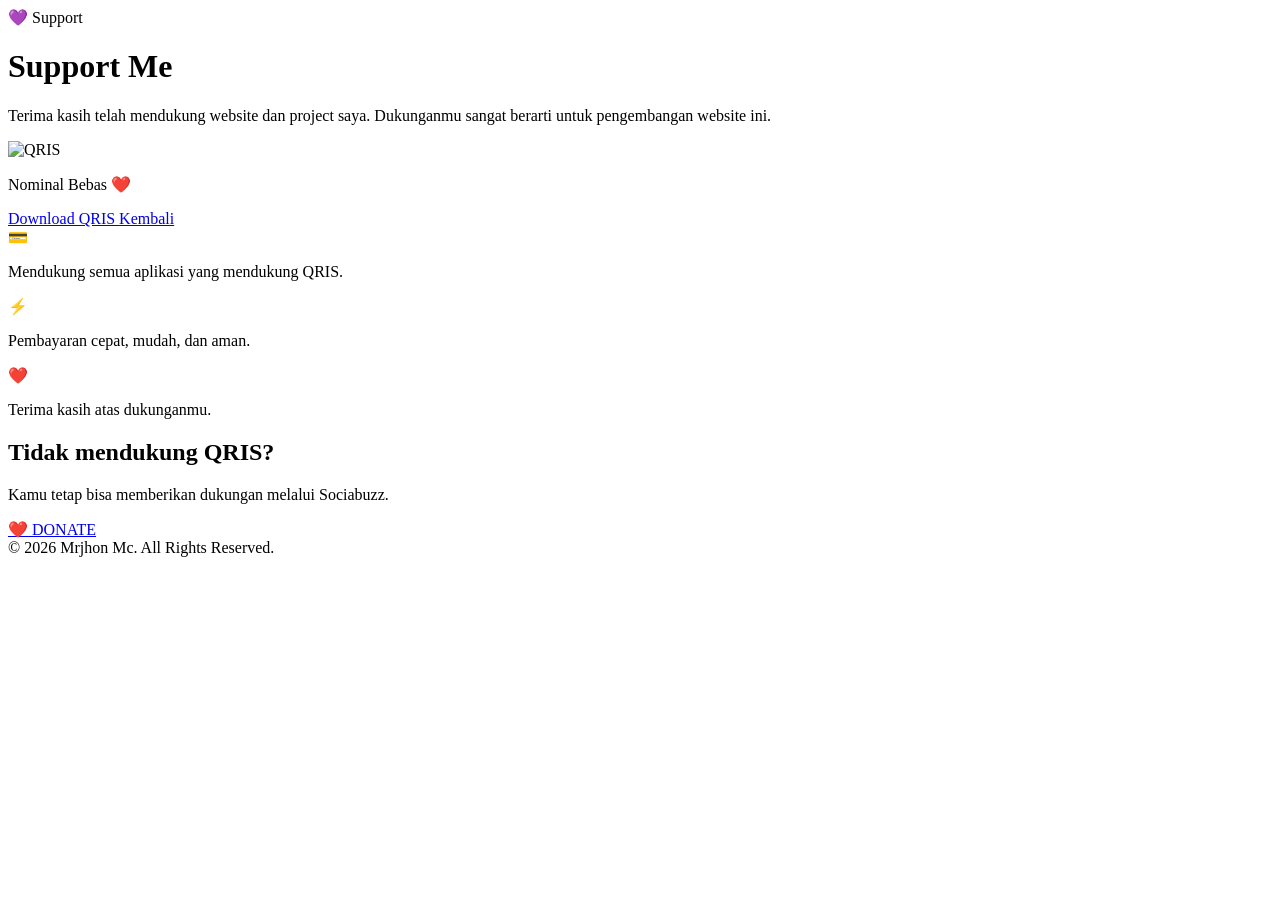
==== pay.html @ 100991d1 "Create pay.html" ====
<!DOCTYPE html>
<html lang="id">
<head>
    <meta charset="UTF-8">
    <meta name="viewport" content="width=device-width, initial-scale=1.0">
    <title>Support Me</title>

    <link rel="stylesheet" href="pay.css">

    <link href="https://fonts.googleapis.com/css2?family=Poppins:wght@300;400;500;600;700&display=swap" rel="stylesheet">
</head>

<body>

    <!-- Background -->
    <div id="stars"></div>
    <div id="meteors"></div>

    <!-- Card -->
    <main class="container">

        <div class="badge">
            💜 Support
        </div>

        <h1>Support Me</h1>

        <p class="subtitle">
            Terima kasih telah mendukung website dan project saya.
            Dukunganmu sangat berarti untuk pengembangan website ini.
        </p>

        <!-- QRIS -->
        <div class="qris-box">
            <img src="qris.png" alt="QRIS">
        </div>

        <p class="nominal">
            Nominal Bebas ❤️
        </p>

        <!-- Tombol -->
        <div class="buttons">

            <a href="https://i.imgur.com/JxBJOme.jpeg" download class="btn primary">
                Download QRIS
            </a>

            <a href="index.html" class="btn secondary">
                Kembali
            </a>

        </div>

        <!-- Info -->
        <div class="info">

            <div class="item">
                <span>💳</span>
                <p>Mendukung semua aplikasi yang mendukung QRIS.</p>
            </div>

            <div class="item">
                <span>⚡</span>
                <p>Pembayaran cepat, mudah, dan aman.</p>
            </div>

            <div class="item">
                <span>❤️</span>
                <p>Terima kasih atas dukunganmu.</p>
            </div>

        </div>

        <!-- Alternatif -->
        <div class="alt-donate">

            <h2>Tidak mendukung QRIS?</h2>

            <p>
                Kamu tetap bisa memberikan dukungan melalui Sociabuzz.
            </p>

            <a href="https://sociabuzz.com/mrjhonkece/donate"
               target="_blank"
               class="btn donate">

                ❤️ DONATE

            </a>

        </div>

    </main>

    <footer>
        © 2026 Mrjhon Mc. All Rights Reserved.
    </footer>

    <script src="pay.js"></script>

</body>
</html>
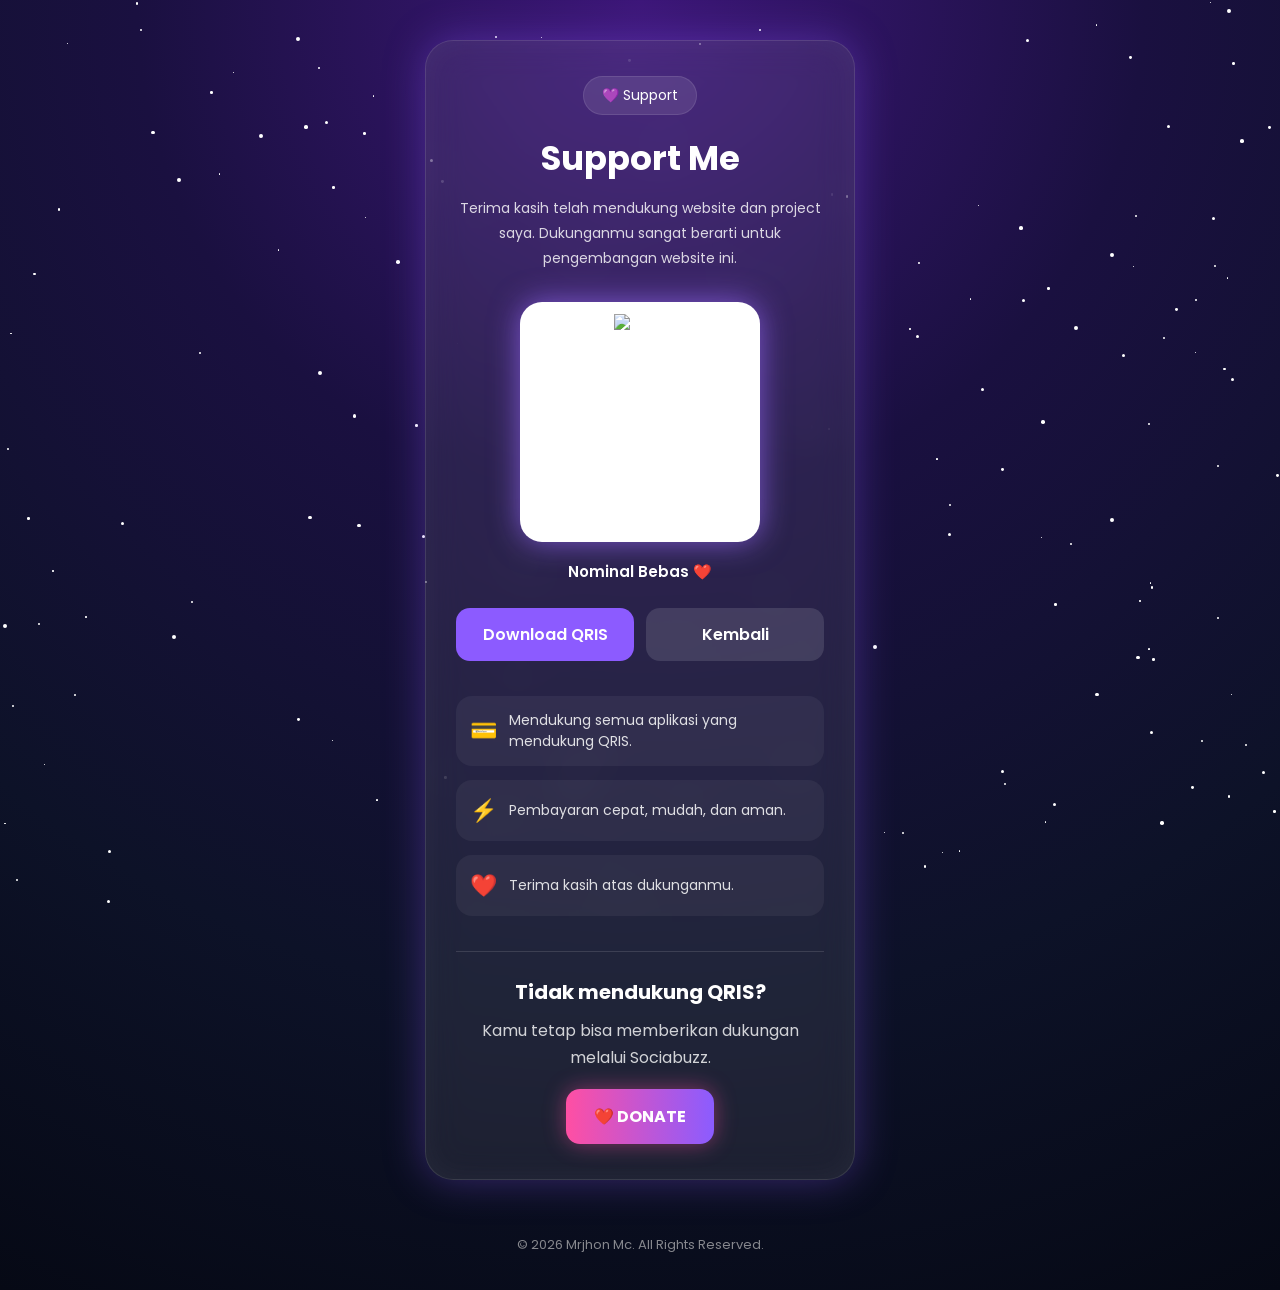
==== commit d7bc5f45: "Update page title to 'Support Mrjhon Mc'" ====
--- a/pay.html
+++ b/pay.html
@@ -3,7 +3,7 @@
 <head>
     <meta charset="UTF-8">
     <meta name="viewport" content="width=device-width, initial-scale=1.0">
-    <title>Support Me</title>
+    <title>Support Mrjhon Mc</title>
 
     <link rel="stylesheet" href="pay.css">
 
--- a/pay.css
+++ b/pay.css
@@ -0,0 +1,440 @@
+@import url('https://fonts.googleapis.com/css2?family=Poppins:wght@300;400;500;600;700&display=swap');
+
+*{
+    margin:0;
+    padding:0;
+    box-sizing:border-box;
+    font-family:'Poppins',sans-serif;
+}
+
+html{
+    scroll-behavior:smooth;
+}
+
+body{
+    min-height:100vh;
+    display:flex;
+    justify-content:center;
+    align-items:center;
+    flex-direction:column;
+    overflow-x:hidden;
+    overflow-y:auto;
+    position:relative;
+    color:#fff;
+    background:
+    radial-gradient(circle at top,#3d1779 0%,#1a1040 35%,#0d1228 70%,#060915 100%);
+}
+
+/* Background */
+
+#stars,
+#meteors{
+    position:fixed;
+    inset:0;
+    pointer-events:none;
+}
+
+#stars{
+    z-index:0;
+}
+
+#meteors{
+    z-index:1;
+}
+
+/* Card */
+
+.container{
+    position:relative;
+    z-index:10;
+
+    width:92%;
+    max-width:430px;
+
+    margin:40px 0;
+
+    padding:35px 30px;
+
+    border-radius:28px;
+
+    background:rgba(255,255,255,.08);
+
+    backdrop-filter:blur(18px);
+
+    border:1px solid rgba(255,255,255,.12);
+
+    box-shadow:
+    0 0 40px rgba(140,90,255,.35),
+    inset 0 0 30px rgba(255,255,255,.04);
+
+    text-align:center;
+}
+
+/* Badge */
+
+.badge{
+
+    display:inline-block;
+
+    padding:8px 18px;
+
+    border-radius:999px;
+
+    background:rgba(255,255,255,.1);
+
+    border:1px solid rgba(255,255,255,.1);
+
+    margin-bottom:18px;
+
+    font-size:14px;
+
+}
+
+/* Title */
+
+h1{
+
+    font-size:34px;
+
+    margin-bottom:12px;
+
+    font-weight:700;
+
+}
+
+.subtitle{
+
+    font-size:14px;
+
+    line-height:1.8;
+
+    opacity:.82;
+
+    margin-bottom:30px;
+
+}
+
+/* QR */
+
+.qris-box{
+
+    width:240px;
+
+    height:240px;
+
+    margin:auto;
+
+    padding:12px;
+
+    background:#fff;
+
+    border-radius:22px;
+
+    overflow:hidden;
+
+    box-shadow:
+    0 0 30px rgba(157,108,255,.7);
+
+}
+
+.qris-box img{
+
+    width:100%;
+
+    height:100%;
+
+    object-fit:contain;
+
+}
+
+.nominal{
+
+    margin-top:18px;
+
+    font-size:15px;
+
+    font-weight:600;
+
+}
+
+/* Buttons */
+
+.buttons{
+
+    display:flex;
+
+    gap:12px;
+
+    margin-top:25px;
+
+}
+
+.btn{
+
+    flex:1;
+
+    text-decoration:none;
+
+    padding:14px;
+
+    border-radius:14px;
+
+    color:white;
+
+    font-weight:600;
+
+    transition:.35s;
+
+}
+
+.primary{
+
+    background:#8c5bff;
+
+}
+
+.secondary{
+
+    background:rgba(255,255,255,.12);
+
+}
+
+.donate{
+
+    display:inline-block;
+
+    margin-top:18px;
+
+    padding:15px 28px;
+
+    background:linear-gradient(90deg,#ff4fa3,#8b5cff);
+
+    border-radius:14px;
+
+    color:white;
+
+    text-decoration:none;
+
+    font-weight:700;
+
+    box-shadow:0 0 22px rgba(255,79,163,.45);
+
+}
+
+.btn:hover{
+
+    transform:translateY(-4px);
+
+    box-shadow:0 0 22px rgba(140,91,255,.6);
+
+}
+
+/* Info */
+
+.info{
+
+    margin-top:35px;
+
+    display:flex;
+
+    flex-direction:column;
+
+    gap:14px;
+
+}
+
+.item{
+
+    display:flex;
+
+    align-items:center;
+
+    gap:12px;
+
+    padding:14px;
+
+    border-radius:16px;
+
+    background:rgba(255,255,255,.05);
+
+}
+
+.item span{
+
+    font-size:22px;
+
+}
+
+.item p{
+
+    text-align:left;
+
+    font-size:14px;
+
+    opacity:.85;
+
+}
+
+/* Donate */
+
+.alt-donate{
+
+    margin-top:35px;
+
+    padding-top:25px;
+
+    border-top:1px solid rgba(255,255,255,.12);
+
+}
+
+.alt-donate h2{
+
+    font-size:20px;
+
+    margin-bottom:10px;
+
+}
+
+.alt-donate p{
+
+    opacity:.8;
+
+    line-height:1.7;
+
+}
+
+/* Footer */
+
+footer{
+
+    margin:15px 0 35px;
+
+    color:#c9c9c9;
+
+    opacity:.65;
+
+    font-size:13px;
+
+    text-align:center;
+
+}
+
+/* Stars */
+
+.star{
+
+    position:absolute;
+
+    border-radius:50%;
+
+    background:white;
+
+    animation:twinkle infinite alternate;
+
+}
+
+@keyframes twinkle{
+
+    from{
+
+        opacity:.15;
+
+        transform:scale(.8);
+
+    }
+
+    to{
+
+        opacity:1;
+
+        transform:scale(1.5);
+
+    }
+
+}
+
+/* Meteor */
+
+.meteor{
+
+    position:absolute;
+
+    width:3px;
+
+    height:140px;
+
+    border-radius:999px;
+
+    background:
+    linear-gradient(
+        to bottom,
+        rgba(255,255,255,0),
+        rgba(255,255,255,.3),
+        #fff
+    );
+
+    filter:
+    drop-shadow(0 0 8px white)
+    drop-shadow(0 0 20px #8d5cff);
+
+    transform:rotate(35deg);
+
+    animation:meteor linear forwards;
+
+}
+
+@keyframes meteor{
+
+    from{
+
+        transform:
+        translate(0,-150px)
+        rotate(35deg);
+
+        opacity:1;
+
+    }
+
+    to{
+
+        transform:
+        translate(-700px,1100px)
+        rotate(35deg);
+
+        opacity:0;
+
+    }
+
+}
+
+/* Mobile */
+
+@media(max-width:480px){
+
+.container{
+
+padding:28px 22px;
+
+}
+
+h1{
+
+font-size:28px;
+
+}
+
+.qris-box{
+
+width:200px;
+
+height:200px;
+
+}
+
+.buttons{
+
+flex-direction:column;
+
+}
+
+  }
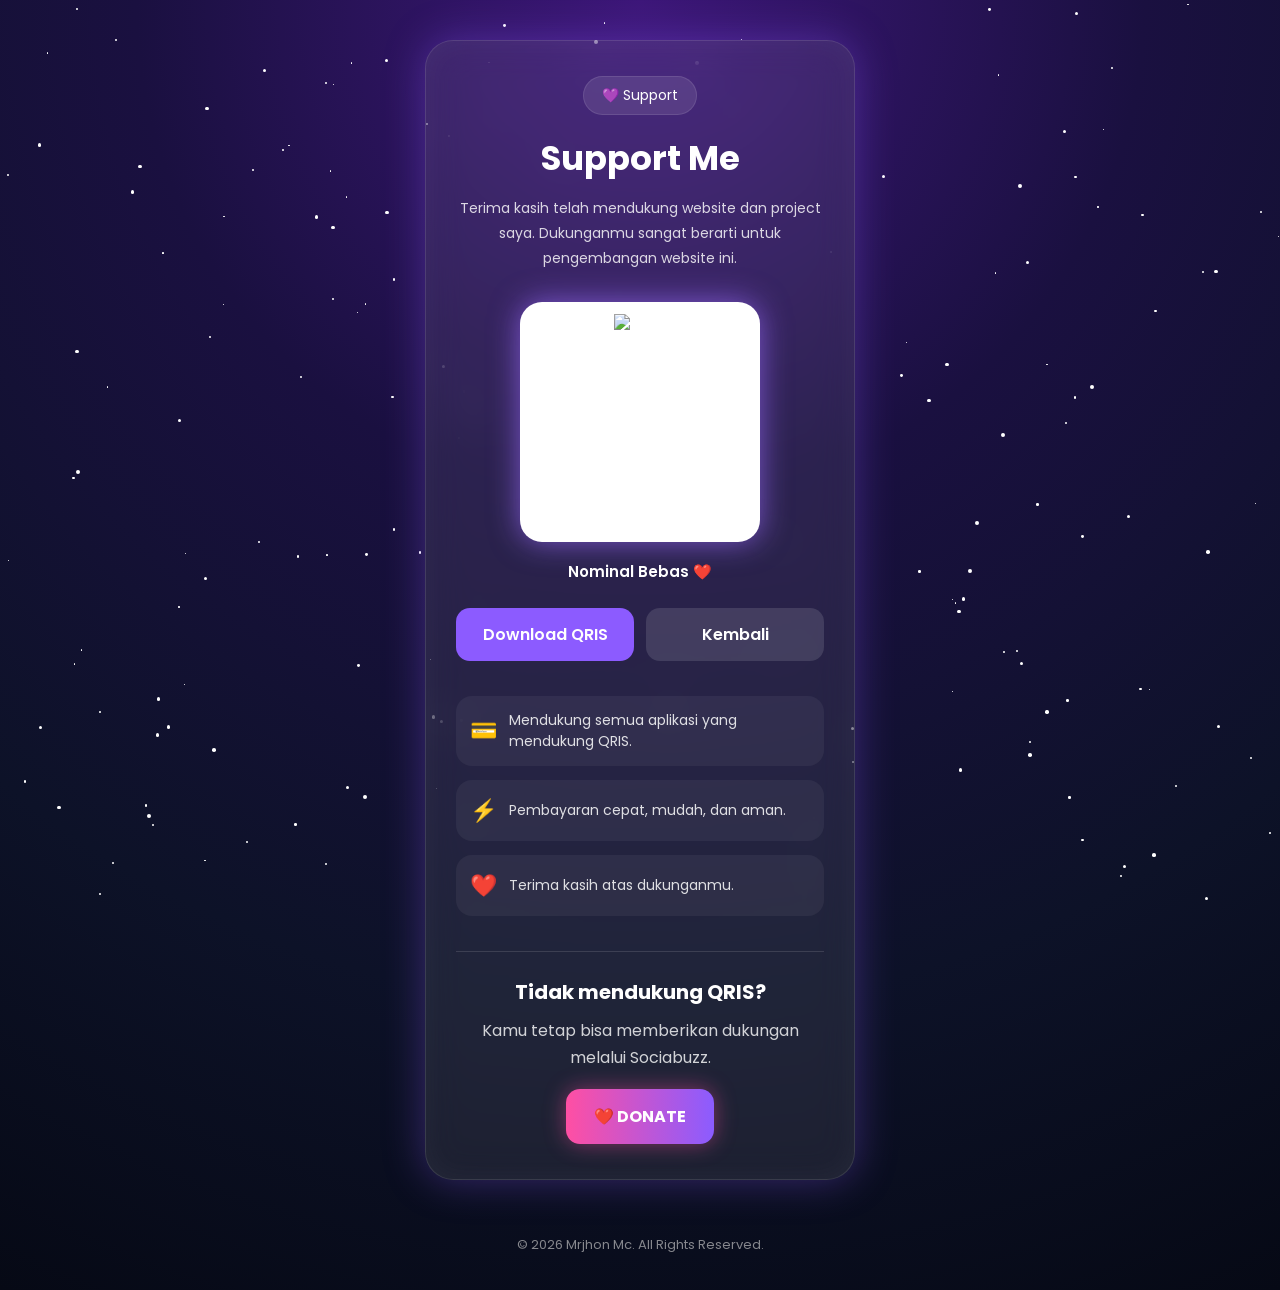
==== commit e6a1d671: "Update pay.html" ====
--- a/pay.html
+++ b/pay.html
@@ -42,7 +42,7 @@
         <!-- Tombol -->
         <div class="buttons">
 
-            <a href="https://i.imgur.com/JxBJOme.jpeg" download class="btn primary">
+            <a href="qr_ID1024326077467_07.04.26_177557470_1775574702675.png" download class="btn primary">
                 Download QRIS
             </a>
 
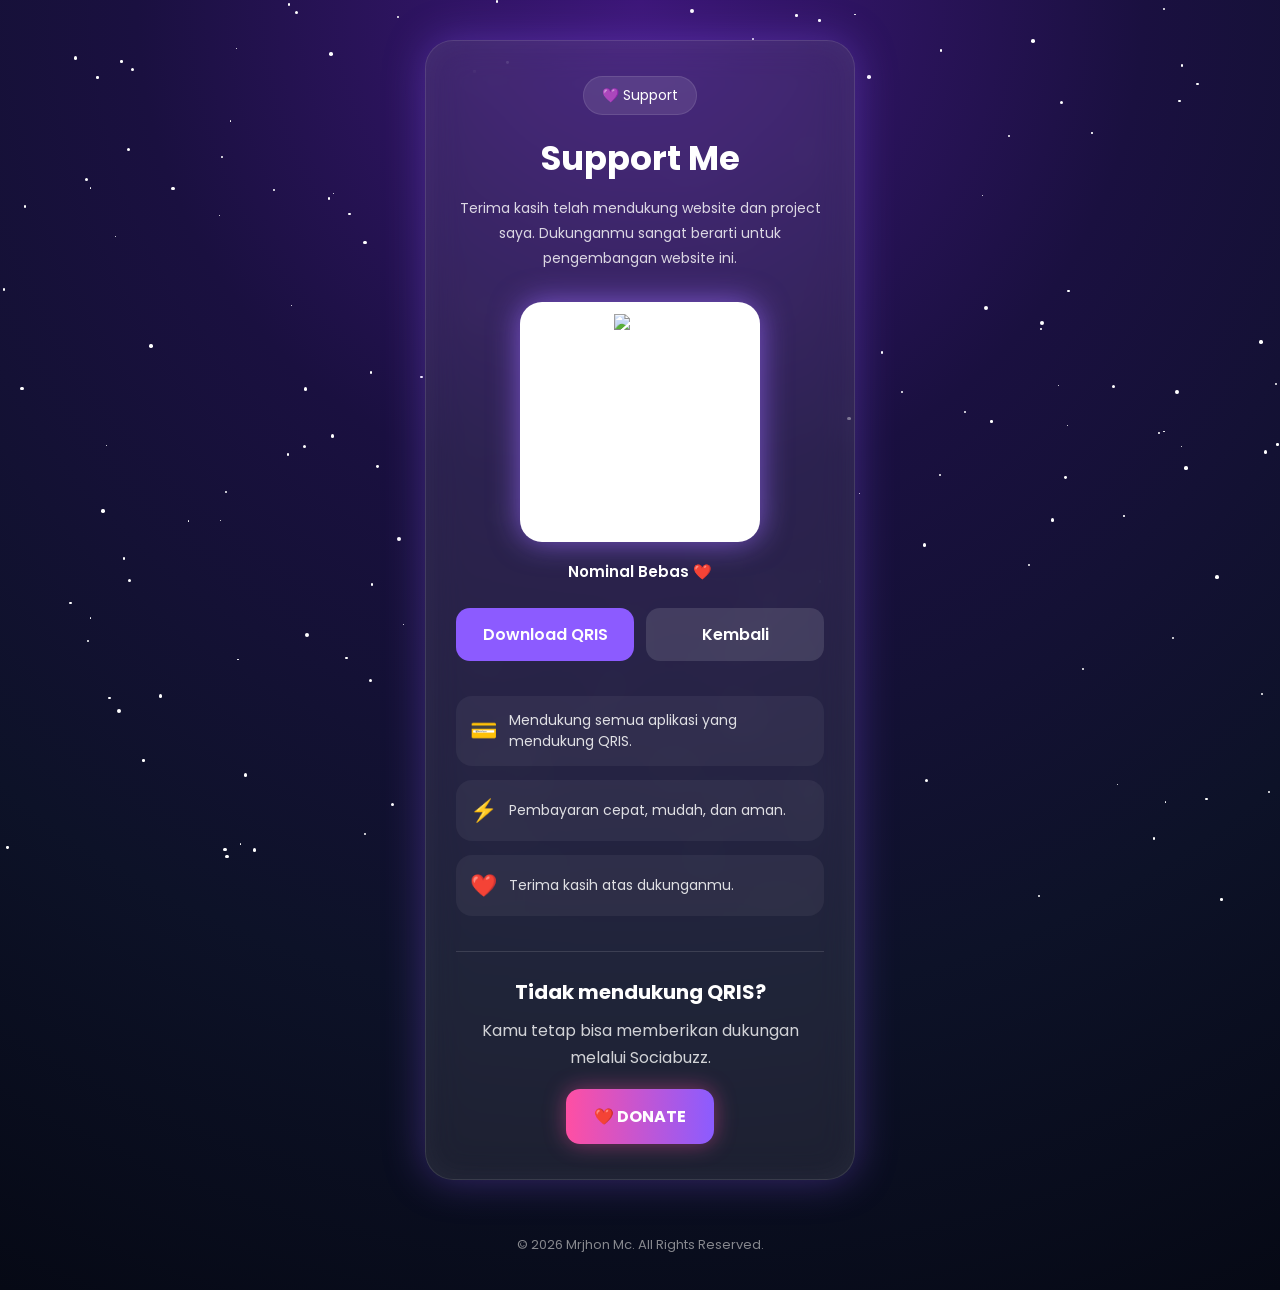
==== commit 60dcfd30: "Update pay.html" ====
--- a/pay.html
+++ b/pay.html
@@ -6,98 +6,90 @@
     <title>Support Mrjhon Mc</title>
 
     <link rel="stylesheet" href="pay.css">
-
     <link href="https://fonts.googleapis.com/css2?family=Poppins:wght@300;400;500;600;700&display=swap" rel="stylesheet">
 </head>
 
 <body>
 
-    <!-- Background -->
-    <div id="stars"></div>
-    <div id="meteors"></div>
+<div id="stars"></div>
+<div id="meteors"></div>
 
-    <!-- Card -->
-    <main class="container">
+<main class="container">
 
-        <div class="badge">
-            💜 Support
+    <div class="badge">💜 Support</div>
+
+    <h1>Support Me</h1>
+
+    <p class="subtitle">
+        Terima kasih telah mendukung website dan project saya.
+        Dukunganmu sangat berarti untuk pengembangan website ini.
+    </p>
+
+    <div class="qris-box">
+        <img src="qr_ID1024326077467_07.04.26_177557470_1775574702675.png" alt="QRIS">
+    </div>
+
+    <p class="nominal">
+        Nominal Bebas ❤️
+    </p>
+
+    <div class="buttons">
+
+        <a href="qr_ID1024326077467_07.04.26_177557470_1775574702675.png"
+           download="QRIS-MrjhonMc.png"
+           class="btn primary">
+            Download QRIS
+        </a>
+
+        <a href="index.html" class="btn secondary">
+            Kembali
+        </a>
+
+    </div>
+
+    <div class="info">
+
+        <div class="item">
+            <span>💳</span>
+            <p>Mendukung semua aplikasi yang mendukung QRIS.</p>
         </div>
 
-        <h1>Support Me</h1>
+        <div class="item">
+            <span>⚡</span>
+            <p>Pembayaran cepat, mudah, dan aman.</p>
+        </div>
 
-        <p class="subtitle">
-            Terima kasih telah mendukung website dan project saya.
-            Dukunganmu sangat berarti untuk pengembangan website ini.
+        <div class="item">
+            <span>❤️</span>
+            <p>Terima kasih atas dukunganmu.</p>
+        </div>
+
+    </div>
+
+    <div class="alt-donate">
+
+        <h2>Tidak mendukung QRIS?</h2>
+
+        <p>
+            Kamu tetap bisa memberikan dukungan melalui Sociabuzz.
         </p>
 
-        <!-- QRIS -->
-        <div class="qris-box">
-            <img src="qris.png" alt="QRIS">
-        </div>
+        <a href="https://sociabuzz.com/mrjhonkece/donate"
+           target="_blank"
+           rel="noopener noreferrer"
+           class="btn donate">
+            ❤️ DONATE
+        </a>
 
-        <p class="nominal">
-            Nominal Bebas ❤️
-        </p>
+    </div>
 
-        <!-- Tombol -->
-        <div class="buttons">
+</main>
 
-            <a href="qr_ID1024326077467_07.04.26_177557470_1775574702675.png" download class="btn primary">
-                Download QRIS
-            </a>
+<footer>
+    © 2026 Mrjhon Mc. All Rights Reserved.
+</footer>
 
-            <a href="index.html" class="btn secondary">
-                Kembali
-            </a>
-
-        </div>
-
-        <!-- Info -->
-        <div class="info">
-
-            <div class="item">
-                <span>💳</span>
-                <p>Mendukung semua aplikasi yang mendukung QRIS.</p>
-            </div>
-
-            <div class="item">
-                <span>⚡</span>
-                <p>Pembayaran cepat, mudah, dan aman.</p>
-            </div>
-
-            <div class="item">
-                <span>❤️</span>
-                <p>Terima kasih atas dukunganmu.</p>
-            </div>
-
-        </div>
-
-        <!-- Alternatif -->
-        <div class="alt-donate">
-
-            <h2>Tidak mendukung QRIS?</h2>
-
-            <p>
-                Kamu tetap bisa memberikan dukungan melalui Sociabuzz.
-            </p>
-
-            <a href="https://sociabuzz.com/mrjhonkece/donate"
-               target="_blank"
-               class="btn donate">
-
-                ❤️ DONATE
-
-            </a>
-
-        </div>
-
-    </main>
-
-    <footer>
-        © 2026 Mrjhon Mc. All Rights Reserved.
-    </footer>
-
-    <script src="pay.js"></script>
+<script src="pay.js"></script>
 
 </body>
 </html>
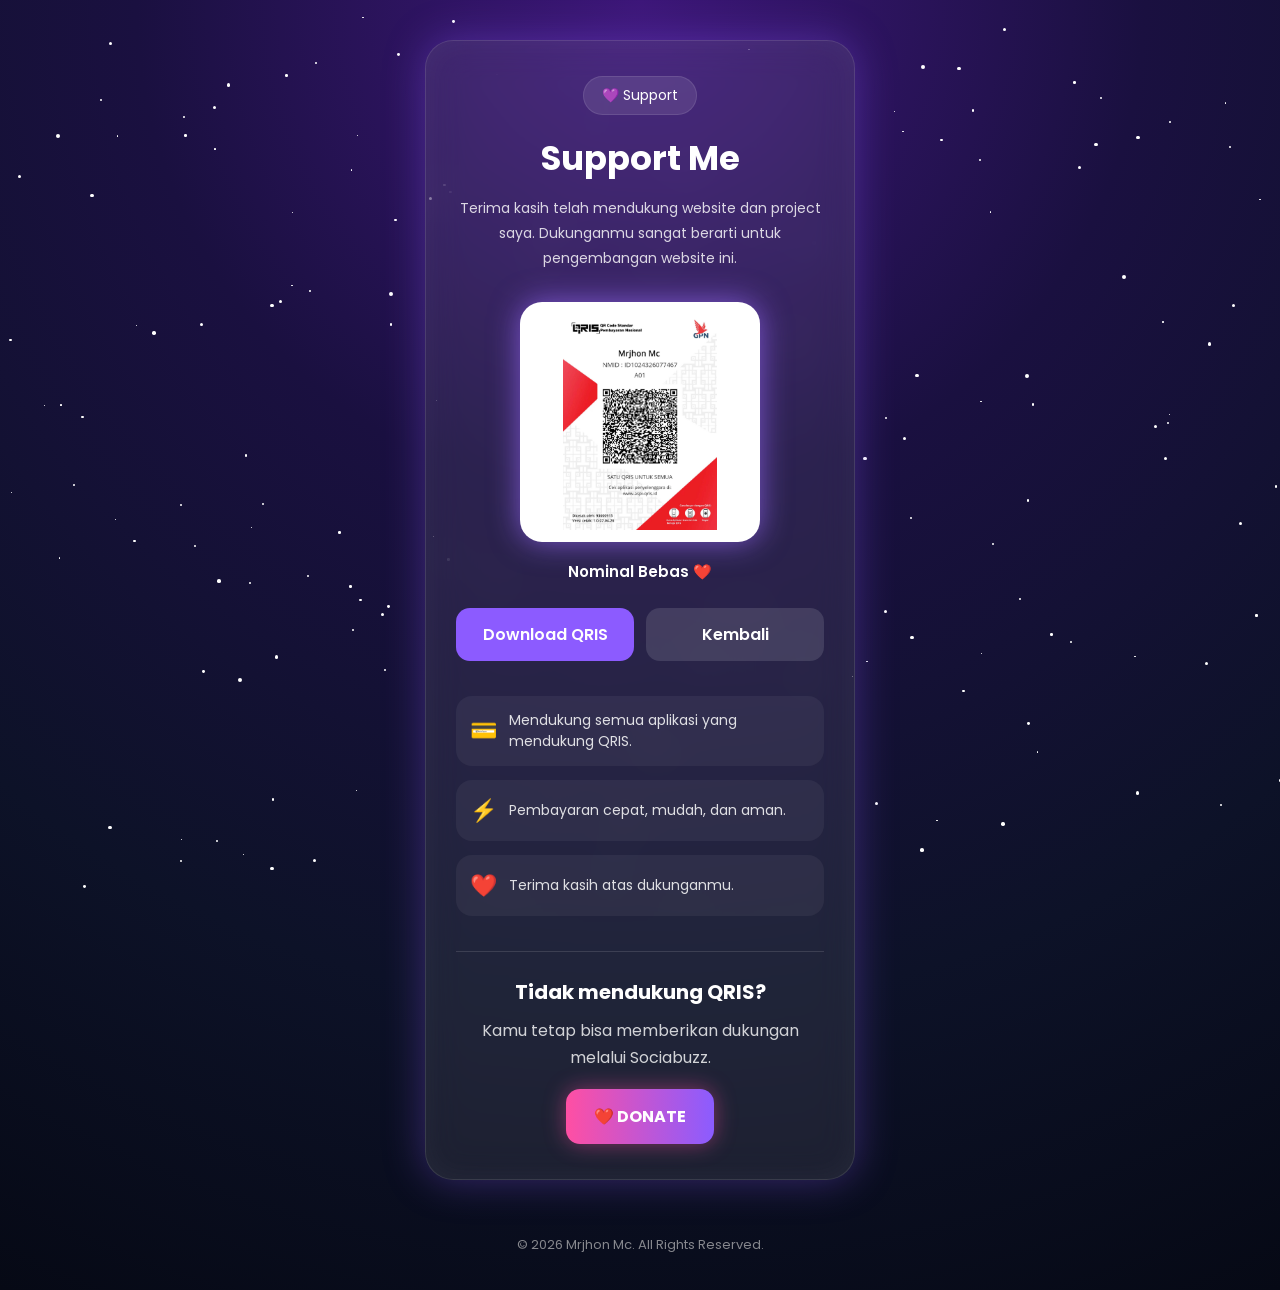
==== commit dabc1634: "Update pay.html" ====
--- a/pay.html
+++ b/pay.html
@@ -26,7 +26,7 @@
     </p>
 
     <div class="qris-box">
-        <img src="qr_ID1024326077467_07.04.26_177557470_1775574702675.png" alt="QRIS">
+        <img src="qr_ID1024326077467_07.04.26_177557470_1775574702675.jpeg" alt="QRIS">
     </div>
 
     <p class="nominal">
@@ -35,8 +35,8 @@
 
     <div class="buttons">
 
-        <a href="qr_ID1024326077467_07.04.26_177557470_1775574702675.png"
-           download="QRIS-MrjhonMc.png"
+        <a href="qr_ID1024326077467_07.04.26_177557470_1775574702675.jpeg"
+           download="QRIS-MrjhonMc.jpeg"
            class="btn primary">
             Download QRIS
         </a>
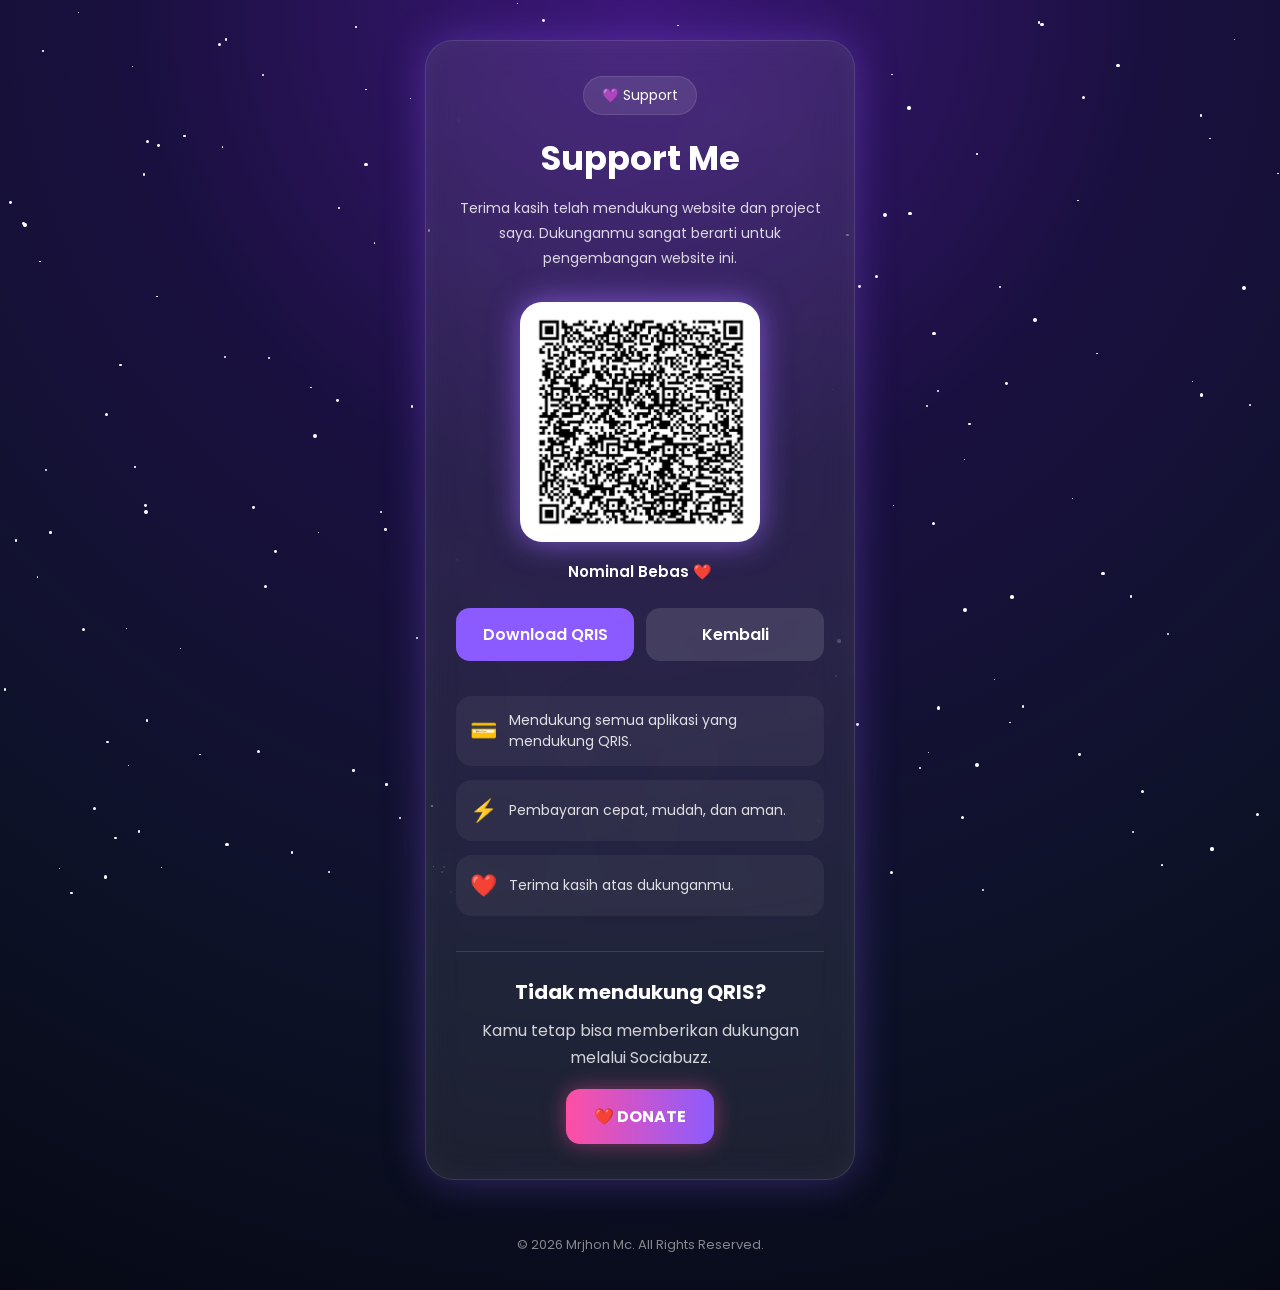
==== commit 99b0b2e3: "Update QRIS image source in pay.html" ====
--- a/pay.html
+++ b/pay.html
@@ -26,7 +26,7 @@
     </p>
 
     <div class="qris-box">
-        <img src="qr_ID1024326077467_07.04.26_177557470_1775574702675.jpeg" alt="QRIS">
+        <img src="IMG_20260701_130120.jpg" alt="QRIS">
     </div>
 
     <p class="nominal">
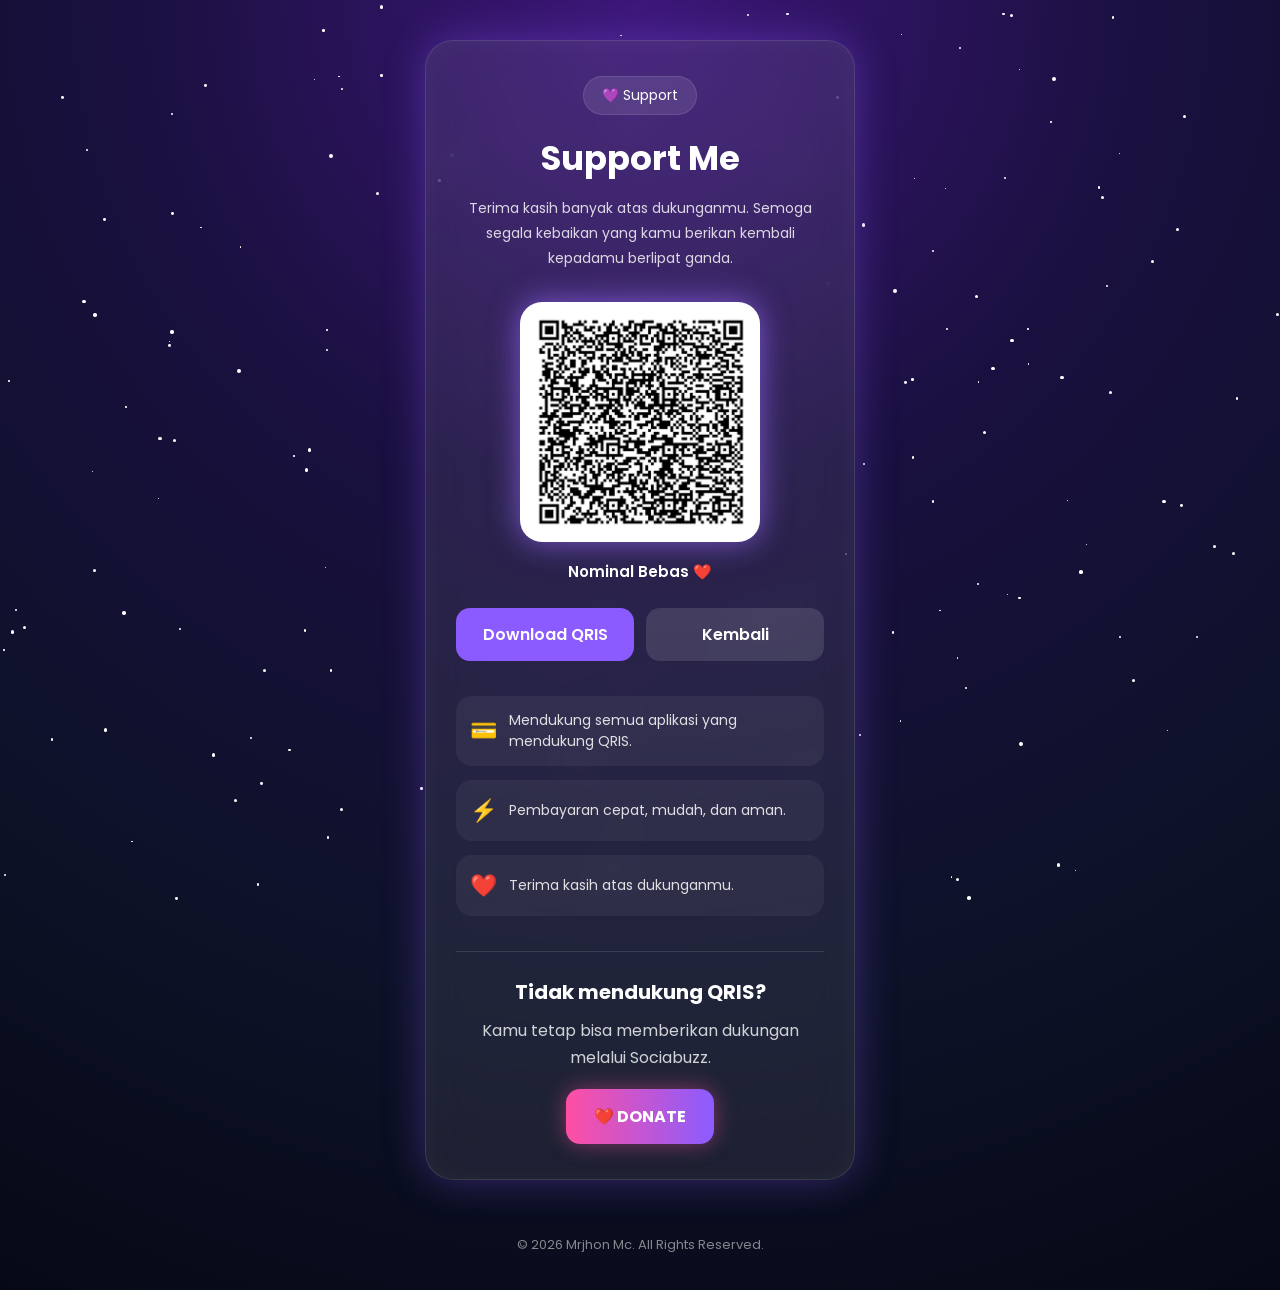
==== commit b83851c8: "Update pay.html" ====
--- a/pay.html
+++ b/pay.html
@@ -21,8 +21,8 @@
     <h1>Support Me</h1>
 
     <p class="subtitle">
-        Terima kasih telah mendukung website dan project saya.
-        Dukunganmu sangat berarti untuk pengembangan website ini.
+        Terima kasih banyak atas dukunganmu. 
+        Semoga segala kebaikan yang kamu berikan kembali kepadamu berlipat ganda.
     </p>
 
     <div class="qris-box">
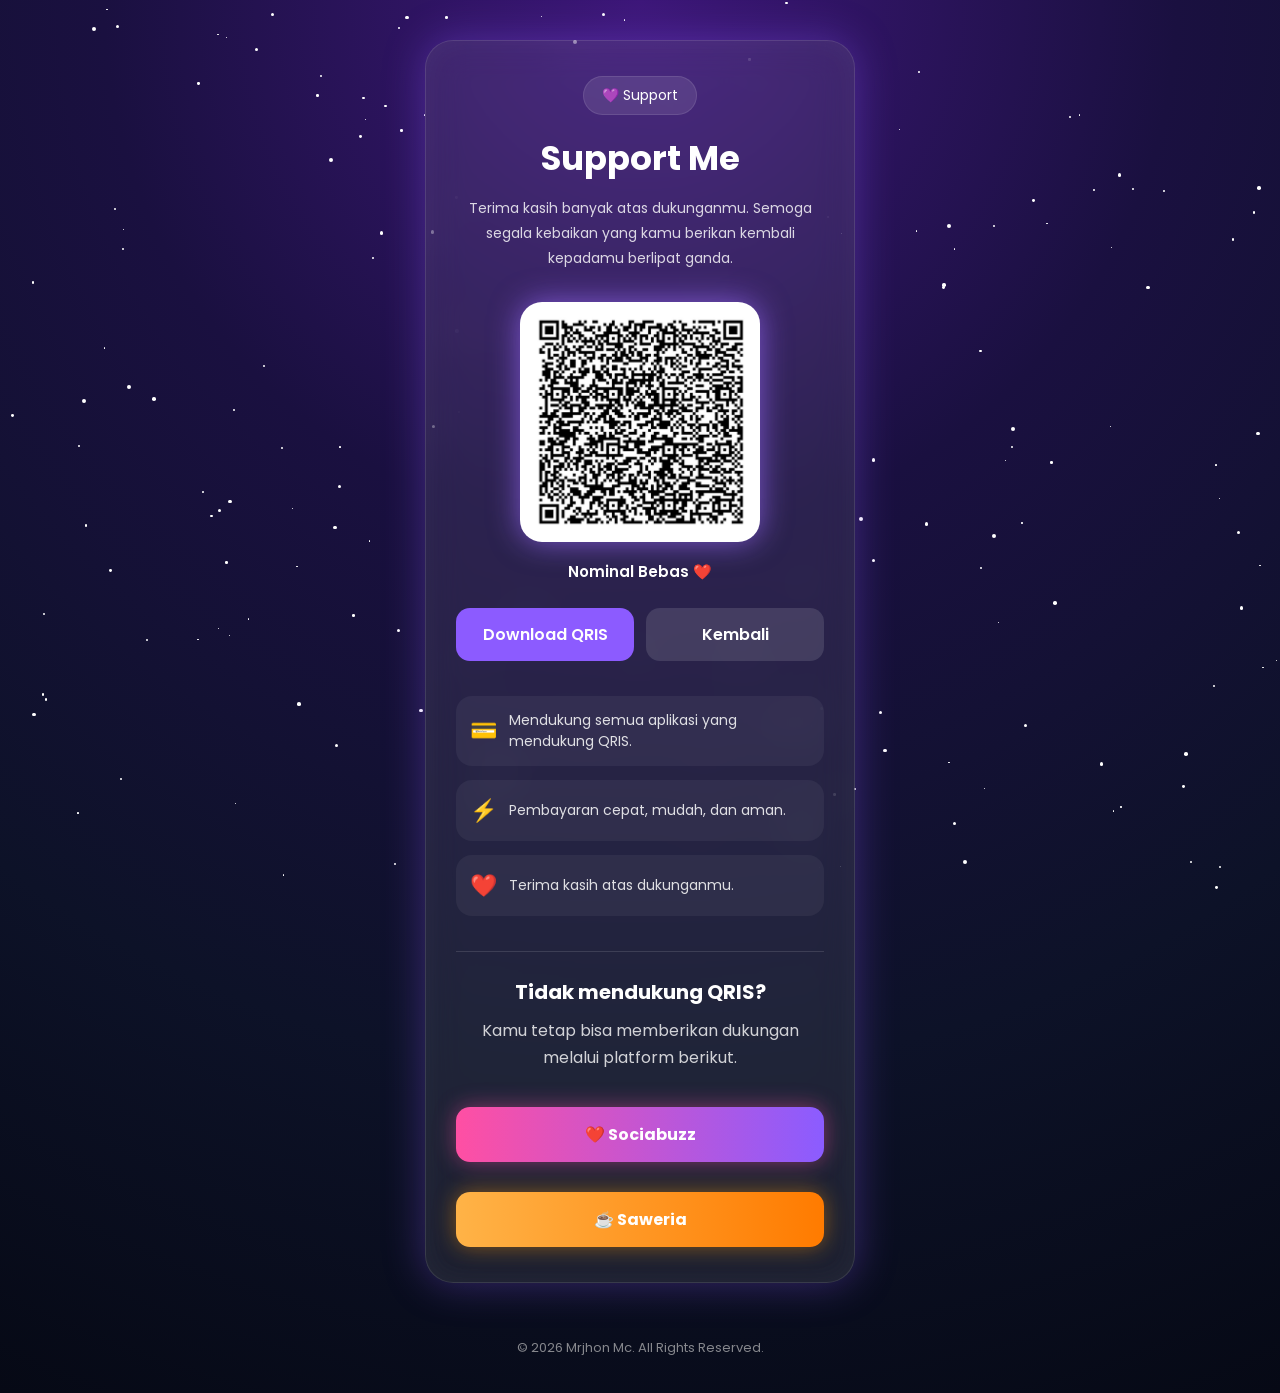
==== commit 090d2cf6: "Update pay.html" ====
--- a/pay.html
+++ b/pay.html
@@ -66,23 +66,33 @@
 
     </div>
 
-    <div class="alt-donate">
+<div class="alt-donate">
 
-        <h2>Tidak mendukung QRIS?</h2>
+    <h2>Tidak mendukung QRIS?</h2>
 
-        <p>
-            Kamu tetap bisa memberikan dukungan melalui Sociabuzz.
-        </p>
+    <p>
+        Kamu tetap bisa memberikan dukungan melalui platform berikut.
+    </p>
+
+    <div class="donate-buttons">
 
         <a href="https://sociabuzz.com/mrjhonkece/donate"
            target="_blank"
            rel="noopener noreferrer"
            class="btn donate">
-            ❤️ DONATE
+            ❤️ Sociabuzz
+        </a>
+
+        <a href="https://saweria.co/mrjhonkece"
+           target="_blank"
+           rel="noopener noreferrer"
+           class="btn donate saweria">
+            ☕ Saweria
         </a>
 
     </div>
 
+</div>
 </main>
 
 <footer>
--- a/pay.css
+++ b/pay.css
@@ -438,3 +438,18 @@
 }
 
   }
+.donate-buttons{
+    display:flex;
+    flex-direction:column;
+    gap:12px;
+    margin-top:18px;
+}
+
+.saweria{
+    background:linear-gradient(90deg,#ffb347,#ff7b00);
+    box-shadow:0 0 22px rgba(255,153,0,.45);
+}
+
+.saweria:hover{
+    background:linear-gradient(90deg,#ffc56d,#ff8c00);
+}
